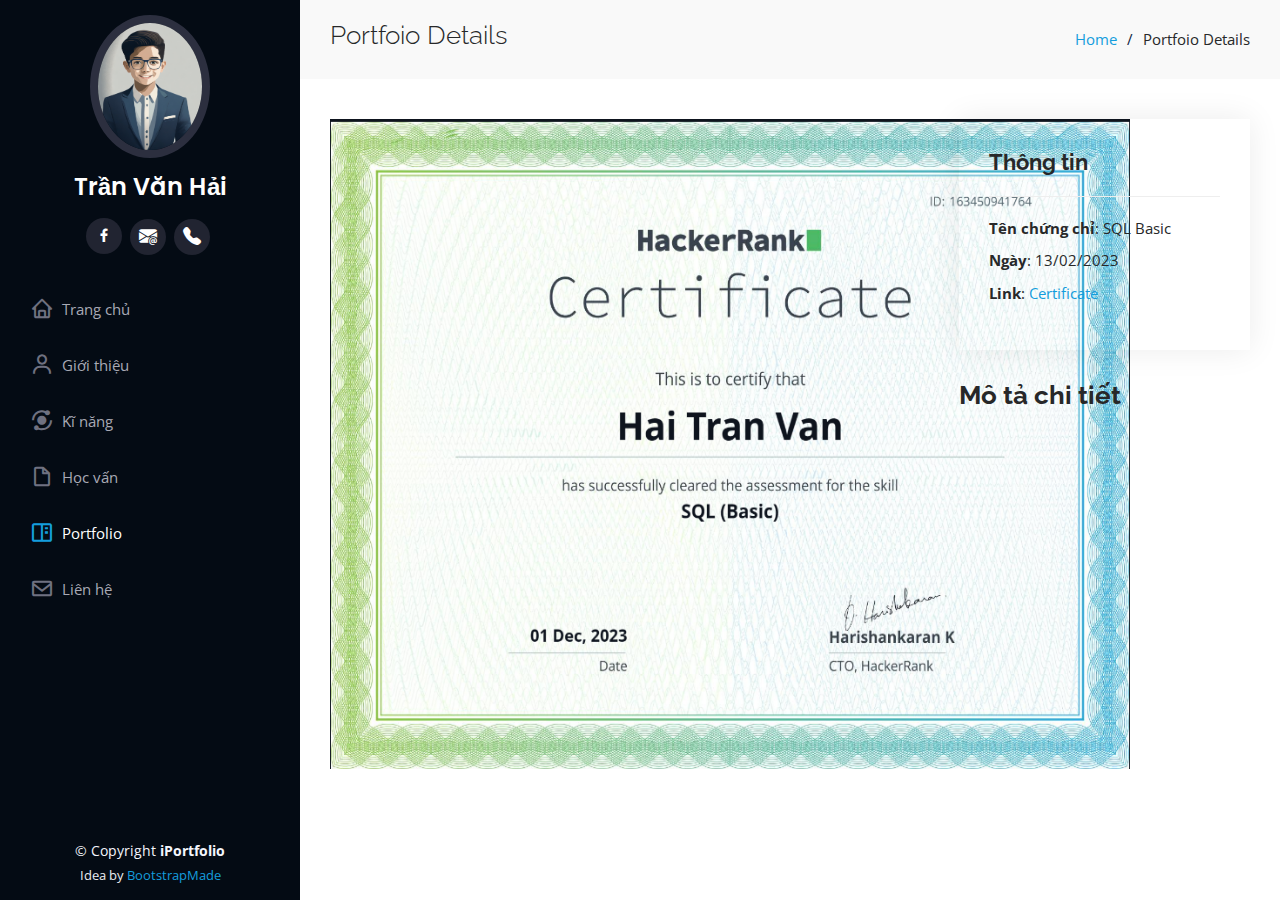
==== portfolio-details-cer1.html @ bb315c84 "add portfolio" ====
<!DOCTYPE html>
<html lang="en">

<head>
    <meta charset="utf-8">
    <meta content="width=device-width, initial-scale=1.0" name="viewport">

    <title>Portfolio Details</title>
    <meta content="" name="description">
    <meta content="" name="keywords">

    <!-- Favicons -->
    <link href="assets/img/aa.png" rel="icon">
    <link href="assets/img/aa.png" rel="apple-touch-icon">

    <!-- Google Fonts -->
    <link
        href="https://fonts.googleapis.com/css?family=Open+Sans:300,300i,400,400i,600,600i,700,700i|Raleway:300,300i,400,400i,500,500i,600,600i,700,700i|Poppins:300,300i,400,400i,500,500i,600,600i,700,700i"
        rel="stylesheet">

    <!-- Vendor CSS Files -->
    <link href="assets/vendor/aos/aos.css" rel="stylesheet">
    <link href="assets/vendor/bootstrap/css/bootstrap.min.css" rel="stylesheet">
    <link href="assets/vendor/bootstrap-icons/bootstrap-icons.css" rel="stylesheet">
    <link href="assets/vendor/boxicons/css/boxicons.min.css" rel="stylesheet">
    <link href="assets/vendor/glightbox/css/glightbox.min.css" rel="stylesheet">
    <link href="assets/vendor/swiper/swiper-bundle.min.css" rel="stylesheet">

    <!-- Template Main CSS File -->
    <link href="assets/css/style.css" rel="stylesheet">

    <!-- =======================================================
  * Template Name: iPortfolio
  * Updated: Sep 18 2023 with Bootstrap v5.3.2
  * Template URL: https://bootstrapmade.com/iportfolio-bootstrap-portfolio-websites-template/
  * Author: BootstrapMade.com
  * License: https://bootstrapmade.com/license/
  ======================================================== -->
</head>

<body>

    <!-- ======= Mobile nav toggle button ======= -->
    <i class="bi bi-list mobile-nav-toggle d-xl-none"></i>

    <!-- ======= Header ======= -->
    <header id="header">
        <div class="d-flex flex-column">

            <div class="profile">
                <img src="assets/img/avatar.png" alt="" class="img-fluid rounded-circle">
                <h1 class="text-light"><a href="index.html">Trần Văn Hải</a></h1>
                <div class="social-links mt-3 text-center">
                    <a href="https://www.facebook.com/tranhai7915/" class="facebook"><i class="bx bxl-facebook"></i></a>
                    <a href="mailto:tranhai7915@gmail.com" class="google-plus"><i
                            class="bi bi-envelope-at-fill"></i></a>
                    <a href="zalo://0356459056" class="zalo"><i class="bi bi-telephone-fill"></i></a>
                </div>
            </div>

            <nav id="navbar" class="nav-menu navbar">
                <ul>
                    <li><a href="index.html/#hero" class="nav-link scrollto"><i class="bx bx-home"></i> <span>Trang
                                chủ</span></a></li>
                    <li><a href="index.html/#about" class="nav-link scrollto"><i class="bx bx-user"></i> <span>Giới
                                thiệu</span></a></li>
                    <li><a href="index.html/#skills" class="nav-link scrollto"><i class='bx bxs-analyse'></i> <span>Kĩ
                                năng</span></a></li>
                    <li><a href="index.html/#resume" class="nav-link scrollto"><i class="bx bx-file-blank"></i> <span>Học
                                vấn</span></a></li>
                    <li><a href="index.html/#portfolio" class="nav-link scrollto active"><i class="bx bx-book-content"></i>
                            <span>Portfolio</span></a>
                    </li>
                    <li><a href="index.html/#contact" class="nav-link scrollto"><i class="bx bx-envelope"></i> <span>Liên
                                hệ</span></a></li>
                </ul>
            </nav><!-- .nav-menu -->
        </div>
    </header><!-- End Header -->

    <main id="main">

        <!-- ======= Breadcrumbs ======= -->
        <section id="breadcrumbs" class="breadcrumbs">
            <div class="container">

                <div class="d-flex justify-content-between align-items-center">
                    <h2>Portfoio Details</h2>
                    <ol>
                        <li><a href="index.html">Home</a></li>
                        <li>Portfoio Details</li>
                    </ol>
                </div>

            </div>
        </section><!-- End Breadcrumbs -->

        <!-- ======= Portfolio Details Section ======= -->
        <section id="portfolio-details" class="portfolio-details">
            <div class="container">

                <div class="row gy-4">

                    <div class="col-lg-8">
                        <img src="./assets/img/portfolio/certify.png" alt="" width="800" height="650">
                    </div>

                    <div class="col-lg-4">
                        <div class="portfolio-info">
                            <h3>Thông tin</h3>
                            <ul>
                                <li><strong>Tên chứng chỉ</strong>: SQL Basic</li>
                                <li><strong>Ngày</strong>: 13/02/2023</li>
                                <li><strong>Link</strong>: <a href="https://www.hackerrank.com/certificates/163450941764">Certificate</a></li>
                            </ul>
                        </div>
                        <div class="portfolio-description">
                            <h2>Mô tả chi tiết</h2>
                            <p>
                                
                            </p>
                        </div>
                    </div>

                </div>

            </div>
        </section><!-- End Portfolio Details Section -->

    </main><!-- End #main -->

    <!-- ======= Footer ======= -->
    <footer id="footer">
        <div class="container">
            <div class="copyright">
                &copy; Copyright <strong><span>iPortfolio</span></strong>
            </div>
            <div class="credits">
                <!-- All the links in the footer should remain intact. -->
                <!-- You can delete the links only if you purchased the pro version. -->
                <!-- Licensing information: https://bootstrapmade.com/license/ -->
                <!-- Purchase the pro version with working PHP/AJAX contact form: https://bootstrapmade.com/iportfolio-bootstrap-portfolio-websites-template/ -->
                Idea by <a href="https://bootstrapmade.com/">BootstrapMade</a>
            </div>
        </div>
    </footer><!-- End  Footer -->

    <a href="#" class="back-to-top d-flex align-items-center justify-content-center"><i
            class="bi bi-arrow-up-short"></i></a>

    <!-- Vendor JS Files -->
    <script src="assets/vendor/purecounter/purecounter_vanilla.js"></script>
    <script src="assets/vendor/aos/aos.js"></script>
    <script src="assets/vendor/bootstrap/js/bootstrap.bundle.min.js"></script>
    <script src="assets/vendor/glightbox/js/glightbox.min.js"></script>
    <script src="assets/vendor/isotope-layout/isotope.pkgd.min.js"></script>
    <script src="assets/vendor/swiper/swiper-bundle.min.js"></script>
    <script src="assets/vendor/typed.js/typed.umd.js"></script>
    <script src="assets/vendor/waypoints/noframework.waypoints.js"></script>
    <script src="assets/vendor/php-email-form/validate.js"></script>

    <!-- Template Main JS File -->
    <script src="assets/js/main.js"></script>

</body>

</html>
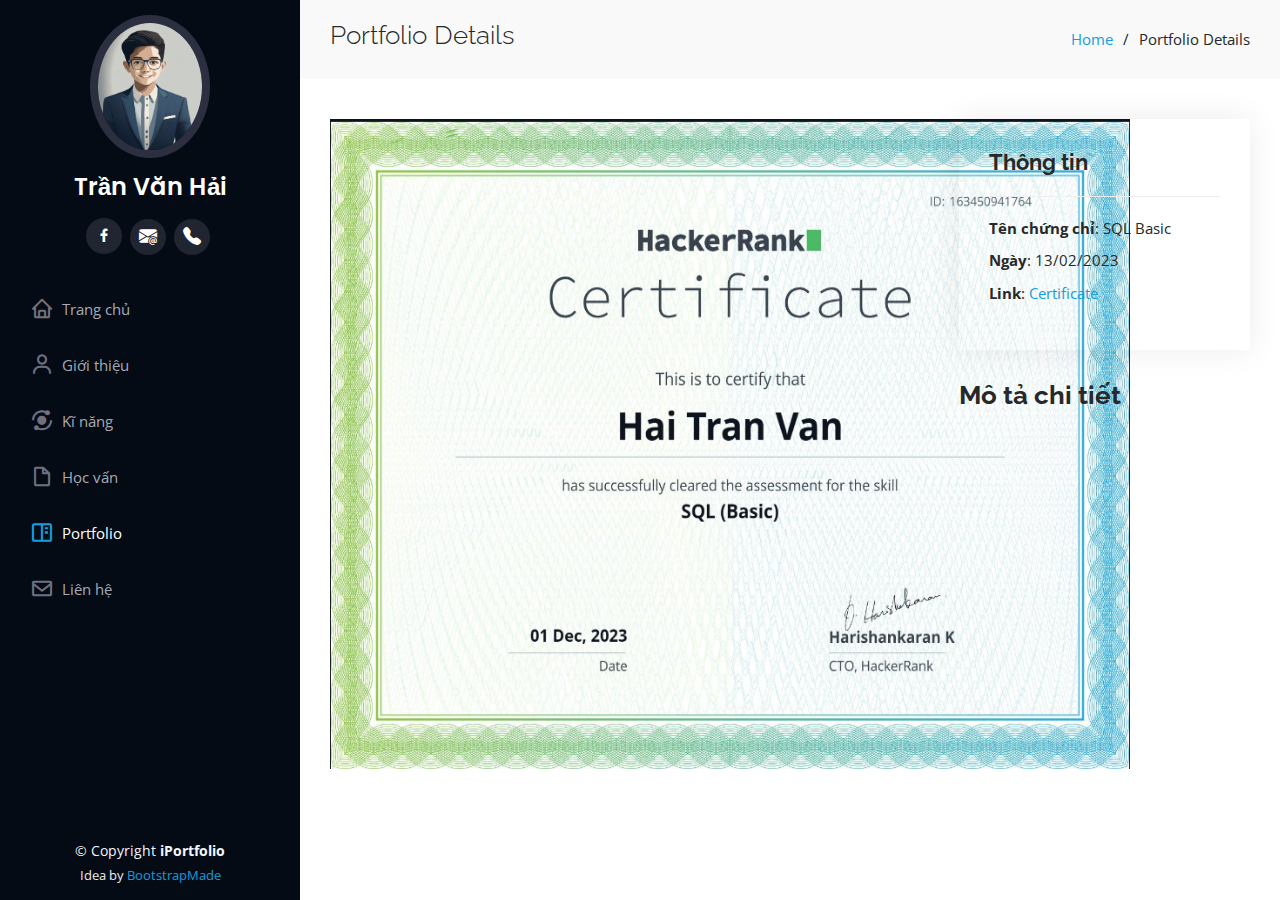
==== commit 501ec99b: "config navigation" ====
--- a/portfolio-details-cer1.html
+++ b/portfolio-details-cer1.html
@@ -60,18 +60,18 @@
 
             <nav id="navbar" class="nav-menu navbar">
                 <ul>
-                    <li><a href="index.html/#hero" class="nav-link scrollto"><i class="bx bx-home"></i> <span>Trang
+                    <li><a href="index.html#hero" class="nav-link scrollto"><i class="bx bx-home"></i> <span>Trang
                                 chủ</span></a></li>
-                    <li><a href="index.html/#about" class="nav-link scrollto"><i class="bx bx-user"></i> <span>Giới
+                    <li><a href="index.html#about" class="nav-link scrollto"><i class="bx bx-user"></i> <span>Giới
                                 thiệu</span></a></li>
-                    <li><a href="index.html/#skills" class="nav-link scrollto"><i class='bx bxs-analyse'></i> <span>Kĩ
+                    <li><a href="index.html#skills" class="nav-link scrollto"><i class='bx bxs-analyse'></i> <span>Kĩ
                                 năng</span></a></li>
-                    <li><a href="index.html/#resume" class="nav-link scrollto"><i class="bx bx-file-blank"></i> <span>Học
+                    <li><a href="index.html#resume" class="nav-link scrollto"><i class="bx bx-file-blank"></i> <span>Học
                                 vấn</span></a></li>
-                    <li><a href="index.html/#portfolio" class="nav-link scrollto active"><i class="bx bx-book-content"></i>
+                    <li><a href="index.html#portfolio" class="nav-link scrollto active"><i class="bx bx-book-content"></i>
                             <span>Portfolio</span></a>
                     </li>
-                    <li><a href="index.html/#contact" class="nav-link scrollto"><i class="bx bx-envelope"></i> <span>Liên
+                    <li><a href="index.html#contact" class="nav-link scrollto"><i class="bx bx-envelope"></i> <span>Liên
                                 hệ</span></a></li>
                 </ul>
             </nav><!-- .nav-menu -->
@@ -85,10 +85,10 @@
             <div class="container">
 
                 <div class="d-flex justify-content-between align-items-center">
-                    <h2>Portfoio Details</h2>
+                    <h2>Portfolio Details</h2>
                     <ol>
                         <li><a href="index.html">Home</a></li>
-                        <li>Portfoio Details</li>
+                        <li>Portfolio Details</li>
                     </ol>
                 </div>
 
